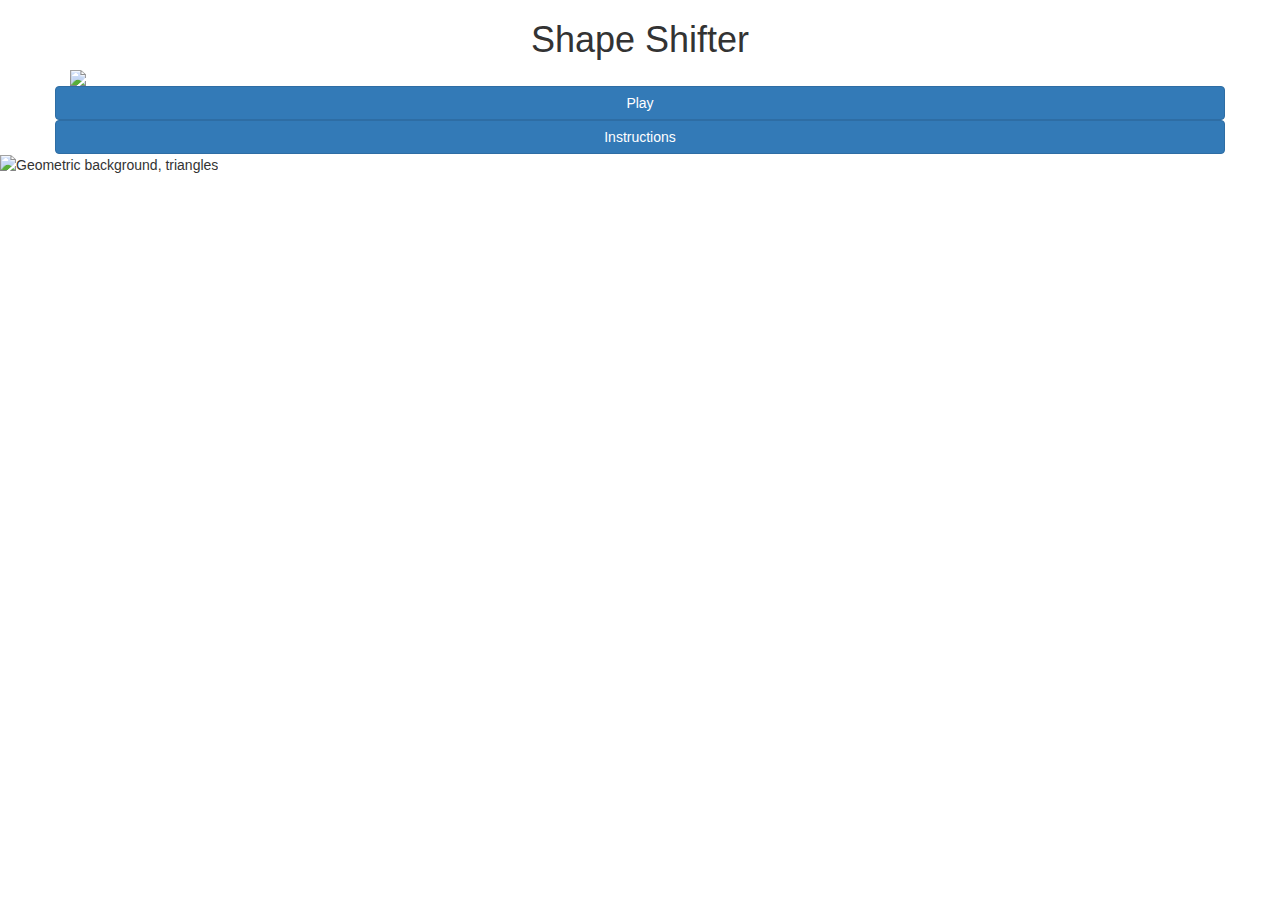
==== ShapeShifter/html/index.html @ b94432c4 "Add files via upload" ====
<!DOCTYPE html>

<html>
	<head>
		<meta http-equiv="Content-Type" content="text/html; charset=windows-1252">
		<title>Shape Shifter</title>
 	 	<link rel="stylesheet" href="https://maxcdn.bootstrapcdn.com/bootstrap/3.3.7/css/bootstrap.min.css">
		<link rel="stylesheet" type="text/css" href="style.css">
	</head>
<body>
	<div class="hero">
		<div class="container">
			<h1 class="text-center">Shape Shifter</h1>
		</div>
		<div class="container">
			<img class=" center-block img-fluid" id="logo" src="logo.png">
		</div>
		
		<div class="container">
			<div class="row">
				<button type="button" class="btn btn-primary play btn-block">Play</button>
			</div>
			<div class="row">
				<button type="button" class="btn btn-primary btn-block">Instructions</button>
			</div>
		</div>
	</div>
	<div id="bg">
  		<img src="back.jpg" alt="Geometric background, triangles">
	</div>
	

	
	
	<script src="./shapeShifteHome_files/jquery.min.js"></script>
	<script src="./shapeShifteHome_files/bootstrap.min.js"></script>
</body>
</html>
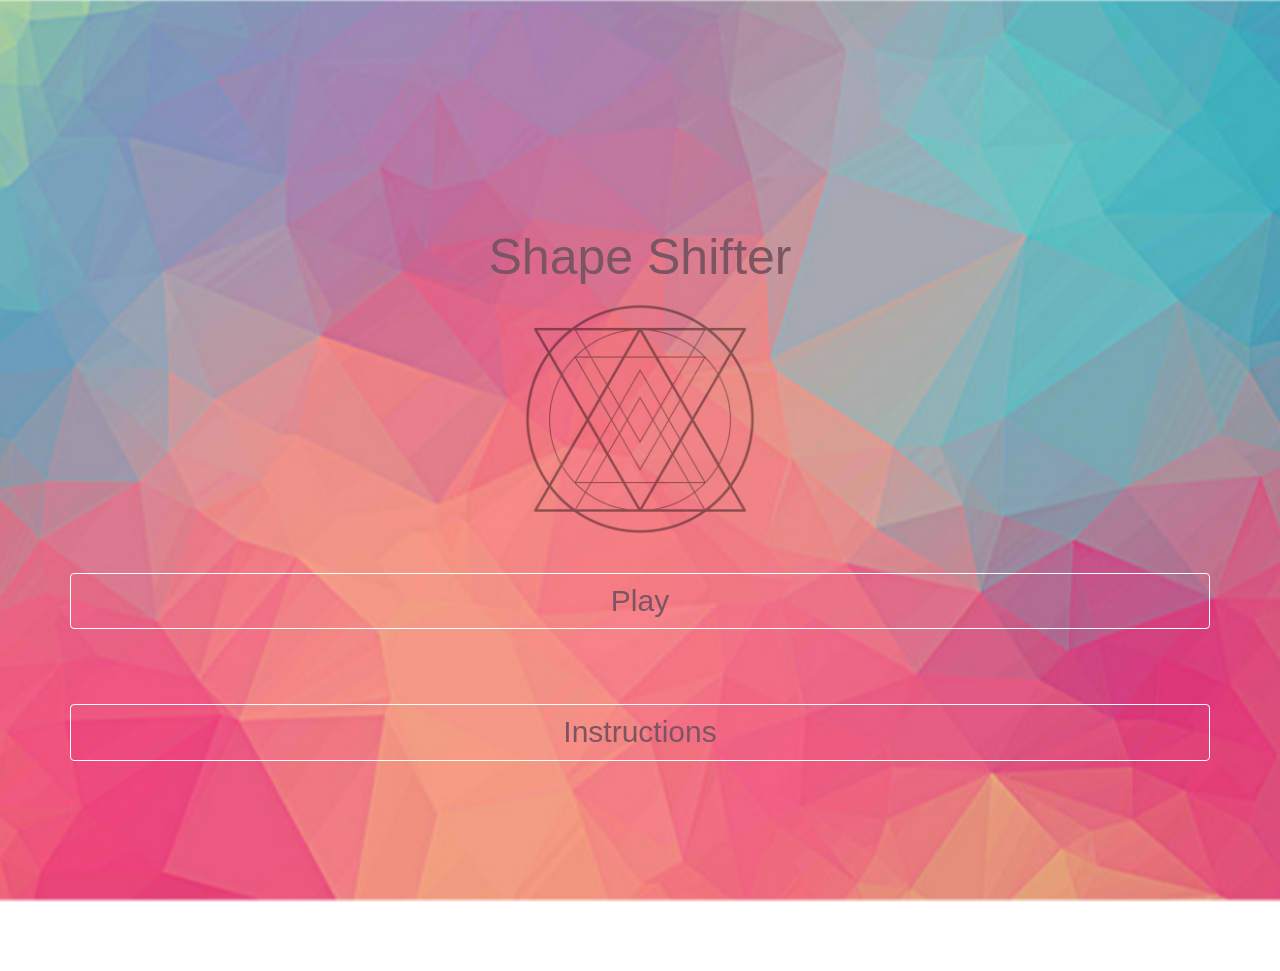
==== commit d3d82ef1: "Add files via upload" ====
--- a/ShapeShifter/html/index.html
+++ b/ShapeShifter/html/index.html
@@ -18,13 +18,46 @@
 		
 		<div class="container">
 			<div class="row">
-				<button type="button" class="btn btn-primary play btn-block">Play</button>
+				<div class="container">
+					    <button type="button" id="playBtn" class="btn btn-primary play btn-block">Play</button>
+				</div>
 			</div>
+
 			<div class="row">
-				<button type="button" class="btn btn-primary btn-block">Instructions</button>
+					<div class="container">
+						<button type="button" class="btn btn-primary btn-block" data-toggle="modal" data-target="#myModal">Instructions</button>
+					</div>
 			</div>
 		</div>
 	</div>
+
+  	  <!-- Modal -->
+	  <div class="modal fade" id="myModal" role="dialog">
+	    <div class="modal-dialog">
+	    
+	      <!-- Modal content-->
+	      <div class="modal-content">
+	        <div class="modal-header">
+	          <button type="button" class="close" data-dismiss="modal">&times;</button>
+	          <h4 class="modal-title">Instructions</h4>
+	        </div>
+	        <div class="modal-body">
+	          <p>Insert instructions here</p>
+	        </div>
+	        <div class="modal-footer">
+	          <button type="button" class="btn btn-default" data-dismiss="modal">Close</button>
+	        </div>
+	      </div>
+	      
+	    </div>
+	  </div>
+
+
+
+
+
+
+
 	<div id="bg">
   		<img src="back.jpg" alt="Geometric background, triangles">
 	</div>
@@ -32,7 +65,8 @@
 
 	
 	
-	<script src="./shapeShifteHome_files/jquery.min.js"></script>
-	<script src="./shapeShifteHome_files/bootstrap.min.js"></script>
+  <script src="https://ajax.googleapis.com/ajax/libs/jquery/3.3.1/jquery.min.js"></script>
+  <script src="https://maxcdn.bootstrapcdn.com/bootstrap/3.3.7/js/bootstrap.min.js"></script>
+  <script type="text/javascript" src="../js/menu.js"></script>
 </body>
 </html>--- a/ShapeShifter/html/style.css
+++ b/ShapeShifter/html/style.css
@@ -0,0 +1,71 @@
+.btn-primary{
+	background-color: transparent;
+	border-color: #fff;
+	color: #7C5562;
+	font-weight: 400;
+	font-size: 30px;
+
+}
+
+
+#bg {
+  position: fixed; 
+  top: -50%; 
+  left: -50%; 
+  width: 200%; 
+  height: 200%;
+  z-index: -2;
+}
+#bg img {
+  position: absolute; 
+  top: 0; 
+  left: 0; 
+  right: 0; 
+  bottom: 0; 
+  margin: auto; 
+  min-width: 50%;
+  min-height: 50%;
+  z-index: -1;
+}
+
+.btn-primary:hover {
+    color: #7C5562;
+    background: rgb(254, 254, 254); /* Fallback for older browsers without RGBA-support */
+    background: rgba(254, 254, 254, 0.4);
+    border-color: #fff;
+}
+
+ .btn-primary:focus, .btn-primary:active, .btn-primary.active, .open>.dropdown-toggle.btn-primary{
+  background-color: #5CC2C3;
+  background: rgb(92, 194, 195); /* Fallback for older browsers without RGBA-support */
+  background: rgba(92, 194, 195, 0.5);
+  border-color: #fff;
+}
+
+
+h1{
+	 font-family: Herculanum, "Eras Demi ITC", sans-serif;
+	 color: #7C5562;
+	 font-size: 5rem;
+	 font-weight: 400;
+}
+
+.hero{
+	margin: 15em auto;
+}
+
+
+#logo{
+	opacity: .42;
+	height: 27.5vh;
+}
+
+
+.play{
+	margin-top: 3rem;
+	margin-bottom: 7.5rem;
+}
+
+
+
+
